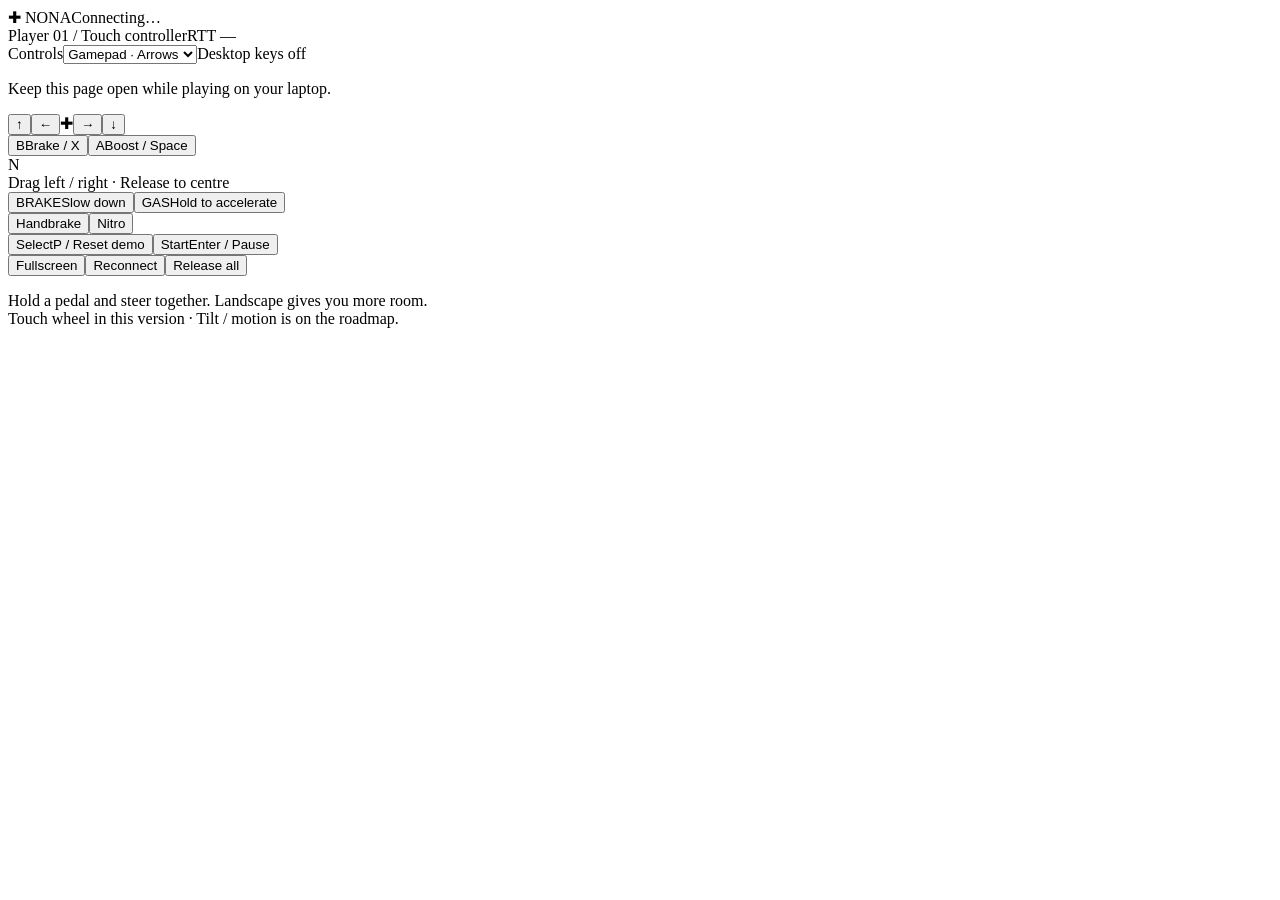
==== web/controller.html @ a643f90a "Add NONA racing controls, lap-time demo and configurable game input Preserve the working phone-contr" ====
<!doctype html><html lang="en"><head><meta charset="UTF-8"><meta name="viewport" content="width=device-width,initial-scale=1,maximum-scale=1,viewport-fit=cover"><meta name="theme-color" content="#0c1119"><title>NONA Controller</title><link rel="icon" href="data:,"><link rel="stylesheet" href="/static/style.css"><link rel="stylesheet" href="/static/controller.css"><script defer src="/static/controller.js"></script></head>
<body class="controller-body"><main class="pad-shell"><header><span class="brand"><span class="brand-icon">✚</span> NONA</span><span class="pill" id="connection"><span class="dot"></span><span id="status">Connecting…</span></span></header><div class="pad-meta"><span class="eyebrow">Player 01 / Touch controller</span><span id="latency" class="tiny">RTT —</span></div><div class="controller-mode"><label for="controller-profile">Controls</label><select id="controller-profile"><option value="arrows">Gamepad · Arrows</option><option value="wasd">Gamepad · WASD</option><option value="racing_arrows">Racing · Arrows</option><option value="racing_wasd">Racing · WASD</option></select><span id="bridge-status" class="tiny">Desktop keys off</span></div><p id="message" class="pad-message">Keep this page open while playing on your laptop.</p><section id="gamepad-controls" class="pad-controls" aria-label="Game controller"><div class="dpad" aria-label="Directional pad"><button data-button="up" class="pad-key up" aria-label="Up">↑</button><button data-button="left" class="pad-key left" aria-label="Left">←</button><span class="pad-centre">✚</span><button data-button="right" class="pad-key right" aria-label="Right">→</button><button data-button="down" class="pad-key down" aria-label="Down">↓</button></div><div class="action-pad"><button data-button="b" class="action-key b">B<span>Brake / X</span></button><button data-button="a" class="action-key a">A<span>Boost / Space</span></button></div></section><section id="racing-controls" class="racing-controls hidden" aria-label="Racing controller"><div class="wheel-area"><div id="wheel" class="wheel" role="slider" tabindex="0" aria-label="Steering wheel" aria-valuemin="-100" aria-valuemax="100" aria-valuenow="0"><div id="wheel-face" class="wheel-face"><span class="wheel-marker"></span><span class="wheel-spoke spoke-left"></span><span class="wheel-spoke spoke-right"></span><span class="wheel-spoke spoke-down"></span><span class="wheel-hub">N</span></div></div><span class="tiny">Drag left / right · Release to centre</span></div><div class="pedal-area"><button data-button="b" class="pedal brake">BRAKE<span>Slow down</span></button><button data-button="a" class="pedal gas">GAS<span>Hold to accelerate</span></button></div><div class="race-extras"><button data-button="handbrake" class="race-extra">Handbrake</button><button data-button="nitro" class="race-extra nitro">Nitro</button></div></section><div class="utility"><button data-button="select" class="utility-key">Select<span id="select-hint">P / Reset demo</span></button><button data-button="start" class="utility-key">Start<span id="start-hint">Enter / Pause</span></button></div><div class="pad-bottom"><button id="fullscreen" class="secondary">Fullscreen</button><button id="reconnect" class="secondary">Reconnect</button><button id="release" class="danger">Release all</button></div><p class="tiny pad-help">Hold a pedal and steer together. Landscape gives you more room.<br>Touch wheel in this version · Tilt / motion is on the roadmap.</p></main></body></html>
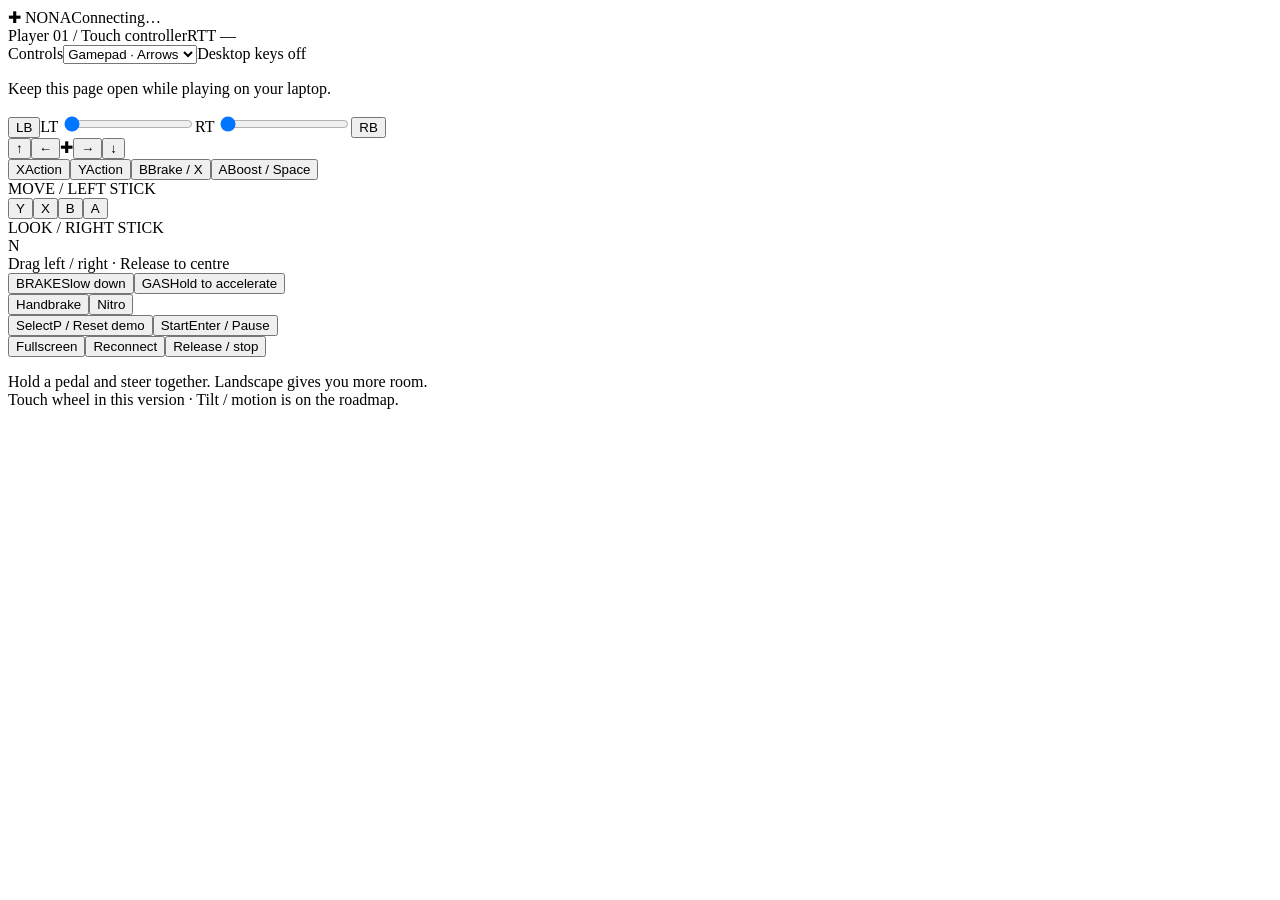
==== commit 6483b57b: "Add adaptive game profiles and optional Xbox controller output Persist and share game profiles, add " ====
--- a/web/controller.html
+++ b/web/controller.html
@@ -1,2 +1,2 @@
 <!doctype html><html lang="en"><head><meta charset="UTF-8"><meta name="viewport" content="width=device-width,initial-scale=1,maximum-scale=1,viewport-fit=cover"><meta name="theme-color" content="#0c1119"><title>NONA Controller</title><link rel="icon" href="data:,"><link rel="stylesheet" href="/static/style.css"><link rel="stylesheet" href="/static/controller.css"><script defer src="/static/controller.js"></script></head>
-<body class="controller-body"><main class="pad-shell"><header><span class="brand"><span class="brand-icon">✚</span> NONA</span><span class="pill" id="connection"><span class="dot"></span><span id="status">Connecting…</span></span></header><div class="pad-meta"><span class="eyebrow">Player 01 / Touch controller</span><span id="latency" class="tiny">RTT —</span></div><div class="controller-mode"><label for="controller-profile">Controls</label><select id="controller-profile"><option value="arrows">Gamepad · Arrows</option><option value="wasd">Gamepad · WASD</option><option value="racing_arrows">Racing · Arrows</option><option value="racing_wasd">Racing · WASD</option></select><span id="bridge-status" class="tiny">Desktop keys off</span></div><p id="message" class="pad-message">Keep this page open while playing on your laptop.</p><section id="gamepad-controls" class="pad-controls" aria-label="Game controller"><div class="dpad" aria-label="Directional pad"><button data-button="up" class="pad-key up" aria-label="Up">↑</button><button data-button="left" class="pad-key left" aria-label="Left">←</button><span class="pad-centre">✚</span><button data-button="right" class="pad-key right" aria-label="Right">→</button><button data-button="down" class="pad-key down" aria-label="Down">↓</button></div><div class="action-pad"><button data-button="b" class="action-key b">B<span>Brake / X</span></button><button data-button="a" class="action-key a">A<span>Boost / Space</span></button></div></section><section id="racing-controls" class="racing-controls hidden" aria-label="Racing controller"><div class="wheel-area"><div id="wheel" class="wheel" role="slider" tabindex="0" aria-label="Steering wheel" aria-valuemin="-100" aria-valuemax="100" aria-valuenow="0"><div id="wheel-face" class="wheel-face"><span class="wheel-marker"></span><span class="wheel-spoke spoke-left"></span><span class="wheel-spoke spoke-right"></span><span class="wheel-spoke spoke-down"></span><span class="wheel-hub">N</span></div></div><span class="tiny">Drag left / right · Release to centre</span></div><div class="pedal-area"><button data-button="b" class="pedal brake">BRAKE<span>Slow down</span></button><button data-button="a" class="pedal gas">GAS<span>Hold to accelerate</span></button></div><div class="race-extras"><button data-button="handbrake" class="race-extra">Handbrake</button><button data-button="nitro" class="race-extra nitro">Nitro</button></div></section><div class="utility"><button data-button="select" class="utility-key">Select<span id="select-hint">P / Reset demo</span></button><button data-button="start" class="utility-key">Start<span id="start-hint">Enter / Pause</span></button></div><div class="pad-bottom"><button id="fullscreen" class="secondary">Fullscreen</button><button id="reconnect" class="secondary">Reconnect</button><button id="release" class="danger">Release all</button></div><p class="tiny pad-help">Hold a pedal and steer together. Landscape gives you more room.<br>Touch wheel in this version · Tilt / motion is on the roadmap.</p></main></body></html>
+<body class="controller-body"><main class="pad-shell"><header><span class="brand"><span class="brand-icon">✚</span> NONA</span><span class="pill" id="connection"><span class="dot"></span><span id="status">Connecting…</span></span></header><div class="pad-meta"><span class="eyebrow">Player 01 / Touch controller</span><span id="latency" class="tiny">RTT —</span></div><div class="controller-mode"><label for="controller-profile">Controls</label><select id="controller-profile"><option value="arrows">Gamepad · Arrows</option><option value="wasd">Gamepad · WASD</option><option value="racing_arrows">Racing · Arrows</option><option value="racing_wasd">Racing · WASD</option></select><span id="bridge-status" class="tiny">Desktop keys off</span></div><p id="message" class="pad-message">Keep this page open while playing on your laptop.</p><div id="shoulders" class="shoulder-bar hidden"><button data-button="lb">LB</button><label>LT <input type="range" min="0" max="1" step="0.01" value="0" data-trigger="lt" aria-label="Left trigger"></label><label>RT <input type="range" min="0" max="1" step="0.01" value="0" data-trigger="rt" aria-label="Right trigger"></label><button data-button="rb">RB</button></div><section id="gamepad-controls" class="pad-controls" aria-label="Game controller"><div class="dpad" aria-label="Directional pad"><button data-button="up" class="pad-key up" aria-label="Up">↑</button><button data-button="left" class="pad-key left" aria-label="Left">←</button><span class="pad-centre">✚</span><button data-button="right" class="pad-key right" aria-label="Right">→</button><button data-button="down" class="pad-key down" aria-label="Down">↓</button></div><div class="action-pad"><button data-button="x" class="action-key x">X<span>Action</span></button><button data-button="y" class="action-key y">Y<span>Action</span></button><button data-button="b" class="action-key b">B<span>Brake / X</span></button><button data-button="a" class="action-key a">A<span>Boost / Space</span></button></div></section><section id="dualstick-controls" class="dualstick-controls hidden" aria-label="Dual-stick controller"><div class="stick-group"><div id="left-stick" class="stick" role="slider" tabindex="0" aria-label="Left analog stick"><span class="stick-thumb"></span></div><span class="tiny">MOVE / LEFT STICK</span></div><div class="compact-face"><button data-button="y" class="face-y">Y</button><button data-button="x" class="face-x">X</button><button data-button="b" class="face-b">B</button><button data-button="a" class="face-a">A</button></div><div class="stick-group"><div id="right-stick" class="stick" role="slider" tabindex="0" aria-label="Right analog stick"><span class="stick-thumb"></span></div><span class="tiny">LOOK / RIGHT STICK</span></div></section><section id="racing-controls" class="racing-controls hidden" aria-label="Racing controller"><div class="wheel-area"><div id="wheel" class="wheel" role="slider" tabindex="0" aria-label="Steering wheel" aria-valuemin="-100" aria-valuemax="100" aria-valuenow="0"><div id="wheel-face" class="wheel-face"><span class="wheel-marker"></span><span class="wheel-spoke spoke-left"></span><span class="wheel-spoke spoke-right"></span><span class="wheel-spoke spoke-down"></span><span class="wheel-hub">N</span></div></div><span class="tiny">Drag left / right · Release to centre</span></div><div class="pedal-area"><button data-button="b" class="pedal brake">BRAKE<span>Slow down</span></button><button data-button="a" class="pedal gas">GAS<span>Hold to accelerate</span></button></div><div class="race-extras"><button data-button="handbrake" class="race-extra">Handbrake</button><button data-button="nitro" class="race-extra nitro">Nitro</button></div></section><div class="utility"><button data-button="select" class="utility-key">Select<span id="select-hint">P / Reset demo</span></button><button data-button="start" class="utility-key">Start<span id="start-hint">Enter / Pause</span></button></div><div class="pad-bottom"><button id="fullscreen" class="secondary">Fullscreen</button><button id="reconnect" class="secondary">Reconnect</button><button id="release" class="danger">Release / stop</button></div><p class="tiny pad-help">Hold a pedal and steer together. Landscape gives you more room.<br>Touch wheel in this version · Tilt / motion is on the roadmap.</p></main></body></html>
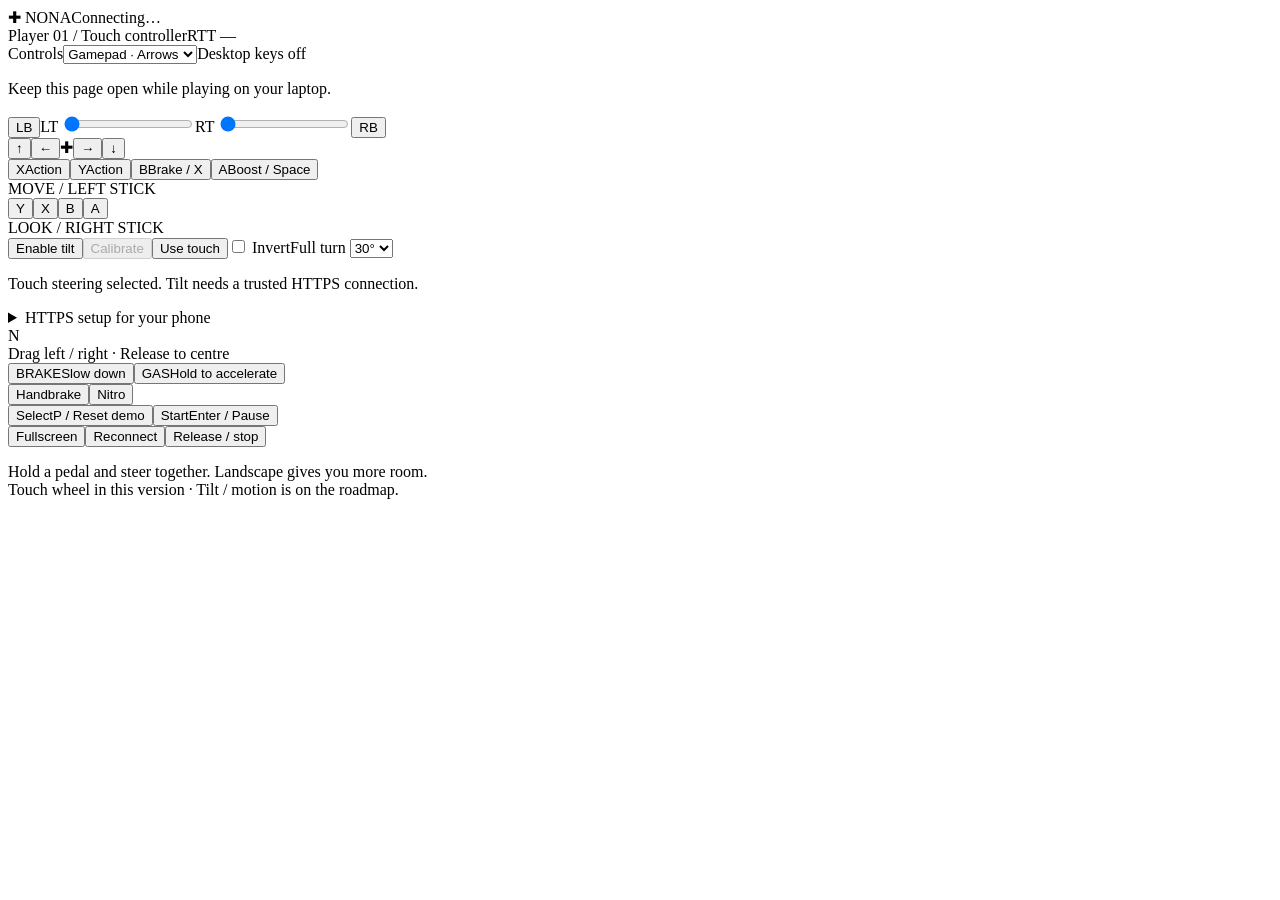
==== commit 8533805d: "Add calibrated phone tilt steering and trusted HTTPS test setup Map phone orientation to the existin" ====
--- a/web/controller.html
+++ b/web/controller.html
@@ -1,2 +1,2 @@
-<!doctype html><html lang="en"><head><meta charset="UTF-8"><meta name="viewport" content="width=device-width,initial-scale=1,maximum-scale=1,viewport-fit=cover"><meta name="theme-color" content="#0c1119"><title>NONA Controller</title><link rel="icon" href="data:,"><link rel="stylesheet" href="/static/style.css"><link rel="stylesheet" href="/static/controller.css"><script defer src="/static/controller.js"></script></head>
-<body class="controller-body"><main class="pad-shell"><header><span class="brand"><span class="brand-icon">✚</span> NONA</span><span class="pill" id="connection"><span class="dot"></span><span id="status">Connecting…</span></span></header><div class="pad-meta"><span class="eyebrow">Player 01 / Touch controller</span><span id="latency" class="tiny">RTT —</span></div><div class="controller-mode"><label for="controller-profile">Controls</label><select id="controller-profile"><option value="arrows">Gamepad · Arrows</option><option value="wasd">Gamepad · WASD</option><option value="racing_arrows">Racing · Arrows</option><option value="racing_wasd">Racing · WASD</option></select><span id="bridge-status" class="tiny">Desktop keys off</span></div><p id="message" class="pad-message">Keep this page open while playing on your laptop.</p><div id="shoulders" class="shoulder-bar hidden"><button data-button="lb">LB</button><label>LT <input type="range" min="0" max="1" step="0.01" value="0" data-trigger="lt" aria-label="Left trigger"></label><label>RT <input type="range" min="0" max="1" step="0.01" value="0" data-trigger="rt" aria-label="Right trigger"></label><button data-button="rb">RB</button></div><section id="gamepad-controls" class="pad-controls" aria-label="Game controller"><div class="dpad" aria-label="Directional pad"><button data-button="up" class="pad-key up" aria-label="Up">↑</button><button data-button="left" class="pad-key left" aria-label="Left">←</button><span class="pad-centre">✚</span><button data-button="right" class="pad-key right" aria-label="Right">→</button><button data-button="down" class="pad-key down" aria-label="Down">↓</button></div><div class="action-pad"><button data-button="x" class="action-key x">X<span>Action</span></button><button data-button="y" class="action-key y">Y<span>Action</span></button><button data-button="b" class="action-key b">B<span>Brake / X</span></button><button data-button="a" class="action-key a">A<span>Boost / Space</span></button></div></section><section id="dualstick-controls" class="dualstick-controls hidden" aria-label="Dual-stick controller"><div class="stick-group"><div id="left-stick" class="stick" role="slider" tabindex="0" aria-label="Left analog stick"><span class="stick-thumb"></span></div><span class="tiny">MOVE / LEFT STICK</span></div><div class="compact-face"><button data-button="y" class="face-y">Y</button><button data-button="x" class="face-x">X</button><button data-button="b" class="face-b">B</button><button data-button="a" class="face-a">A</button></div><div class="stick-group"><div id="right-stick" class="stick" role="slider" tabindex="0" aria-label="Right analog stick"><span class="stick-thumb"></span></div><span class="tiny">LOOK / RIGHT STICK</span></div></section><section id="racing-controls" class="racing-controls hidden" aria-label="Racing controller"><div class="wheel-area"><div id="wheel" class="wheel" role="slider" tabindex="0" aria-label="Steering wheel" aria-valuemin="-100" aria-valuemax="100" aria-valuenow="0"><div id="wheel-face" class="wheel-face"><span class="wheel-marker"></span><span class="wheel-spoke spoke-left"></span><span class="wheel-spoke spoke-right"></span><span class="wheel-spoke spoke-down"></span><span class="wheel-hub">N</span></div></div><span class="tiny">Drag left / right · Release to centre</span></div><div class="pedal-area"><button data-button="b" class="pedal brake">BRAKE<span>Slow down</span></button><button data-button="a" class="pedal gas">GAS<span>Hold to accelerate</span></button></div><div class="race-extras"><button data-button="handbrake" class="race-extra">Handbrake</button><button data-button="nitro" class="race-extra nitro">Nitro</button></div></section><div class="utility"><button data-button="select" class="utility-key">Select<span id="select-hint">P / Reset demo</span></button><button data-button="start" class="utility-key">Start<span id="start-hint">Enter / Pause</span></button></div><div class="pad-bottom"><button id="fullscreen" class="secondary">Fullscreen</button><button id="reconnect" class="secondary">Reconnect</button><button id="release" class="danger">Release / stop</button></div><p class="tiny pad-help">Hold a pedal and steer together. Landscape gives you more room.<br>Touch wheel in this version · Tilt / motion is on the roadmap.</p></main></body></html>
+<!doctype html><html lang="en"><head><meta charset="UTF-8"><meta name="viewport" content="width=device-width,initial-scale=1,maximum-scale=1,viewport-fit=cover"><meta name="theme-color" content="#0c1119"><title>NONA Controller</title><link rel="icon" href="data:,"><link rel="stylesheet" href="/static/style.css"><link rel="stylesheet" href="/static/controller.css"><script defer src="/static/motion.js"></script><script defer src="/static/controller.js"></script></head>
+<body class="controller-body"><main class="pad-shell"><header><span class="brand"><span class="brand-icon">✚</span> NONA</span><span class="pill" id="connection"><span class="dot"></span><span id="status">Connecting…</span></span></header><div class="pad-meta"><span class="eyebrow">Player 01 / Touch controller</span><span id="latency" class="tiny">RTT —</span></div><div class="controller-mode"><label for="controller-profile">Controls</label><select id="controller-profile"><option value="arrows">Gamepad · Arrows</option><option value="wasd">Gamepad · WASD</option><option value="racing_arrows">Racing · Arrows</option><option value="racing_wasd">Racing · WASD</option></select><span id="bridge-status" class="tiny">Desktop keys off</span></div><p id="message" class="pad-message">Keep this page open while playing on your laptop.</p><div id="shoulders" class="shoulder-bar hidden"><button data-button="lb">LB</button><label>LT <input type="range" min="0" max="1" step="0.01" value="0" data-trigger="lt" aria-label="Left trigger"></label><label>RT <input type="range" min="0" max="1" step="0.01" value="0" data-trigger="rt" aria-label="Right trigger"></label><button data-button="rb">RB</button></div><section id="gamepad-controls" class="pad-controls" aria-label="Game controller"><div class="dpad" aria-label="Directional pad"><button data-button="up" class="pad-key up" aria-label="Up">↑</button><button data-button="left" class="pad-key left" aria-label="Left">←</button><span class="pad-centre">✚</span><button data-button="right" class="pad-key right" aria-label="Right">→</button><button data-button="down" class="pad-key down" aria-label="Down">↓</button></div><div class="action-pad"><button data-button="x" class="action-key x">X<span>Action</span></button><button data-button="y" class="action-key y">Y<span>Action</span></button><button data-button="b" class="action-key b">B<span>Brake / X</span></button><button data-button="a" class="action-key a">A<span>Boost / Space</span></button></div></section><section id="dualstick-controls" class="dualstick-controls hidden" aria-label="Dual-stick controller"><div class="stick-group"><div id="left-stick" class="stick" role="slider" tabindex="0" aria-label="Left analog stick"><span class="stick-thumb"></span></div><span class="tiny">MOVE / LEFT STICK</span></div><div class="compact-face"><button data-button="y" class="face-y">Y</button><button data-button="x" class="face-x">X</button><button data-button="b" class="face-b">B</button><button data-button="a" class="face-a">A</button></div><div class="stick-group"><div id="right-stick" class="stick" role="slider" tabindex="0" aria-label="Right analog stick"><span class="stick-thumb"></span></div><span class="tiny">LOOK / RIGHT STICK</span></div></section><section id="motion-panel" class="motion-panel hidden" aria-label="Tilt steering"><div class="motion-actions"><button id="enable-motion" class="secondary">Enable tilt</button><button id="calibrate-motion" class="secondary" disabled>Calibrate</button><button id="disable-motion" class="secondary">Use touch</button><label><input type="checkbox" id="invert-motion"> Invert</label><label>Full turn <select id="motion-range"><option value="20">20°</option><option value="30" selected>30°</option><option value="45">45°</option></select></label></div><p id="motion-status" class="tiny">Touch steering selected. Tilt needs a trusted HTTPS connection.</p><details id="motion-setup"><summary>HTTPS setup for your phone</summary><p>Run PREPARE_MOTION_HTTPS.bat on the laptop and follow <a href="https://github.com/garvj65/nona/blob/main/docs/MOTION_TEST.md" target="_blank" rel="noopener noreferrer">the motion setup guide</a>. Install the generated public CA only after comparing its fingerprint with the laptop. Then restart using START_MOTION_WINDOWS.bat.</p><a href="/motion-ca.crt" class="button secondary">Download public motion CA</a></details></section><section id="racing-controls" class="racing-controls hidden" aria-label="Racing controller"><div class="wheel-area"><div id="wheel" class="wheel" role="slider" tabindex="0" aria-label="Steering wheel" aria-valuemin="-100" aria-valuemax="100" aria-valuenow="0"><div id="wheel-face" class="wheel-face"><span class="wheel-marker"></span><span class="wheel-spoke spoke-left"></span><span class="wheel-spoke spoke-right"></span><span class="wheel-spoke spoke-down"></span><span class="wheel-hub">N</span></div></div><span class="tiny">Drag left / right · Release to centre</span></div><div class="pedal-area"><button data-button="b" class="pedal brake">BRAKE<span>Slow down</span></button><button data-button="a" class="pedal gas">GAS<span>Hold to accelerate</span></button></div><div class="race-extras"><button data-button="handbrake" class="race-extra">Handbrake</button><button data-button="nitro" class="race-extra nitro">Nitro</button></div></section><div class="utility"><button data-button="select" class="utility-key">Select<span id="select-hint">P / Reset demo</span></button><button data-button="start" class="utility-key">Start<span id="start-hint">Enter / Pause</span></button></div><div class="pad-bottom"><button id="fullscreen" class="secondary">Fullscreen</button><button id="reconnect" class="secondary">Reconnect</button><button id="release" class="danger">Release / stop</button></div><p id="controller-help" class="tiny pad-help">Hold a pedal and steer together. Landscape gives you more room.<br>Touch wheel in this version · Tilt / motion is on the roadmap.</p></main></body></html>
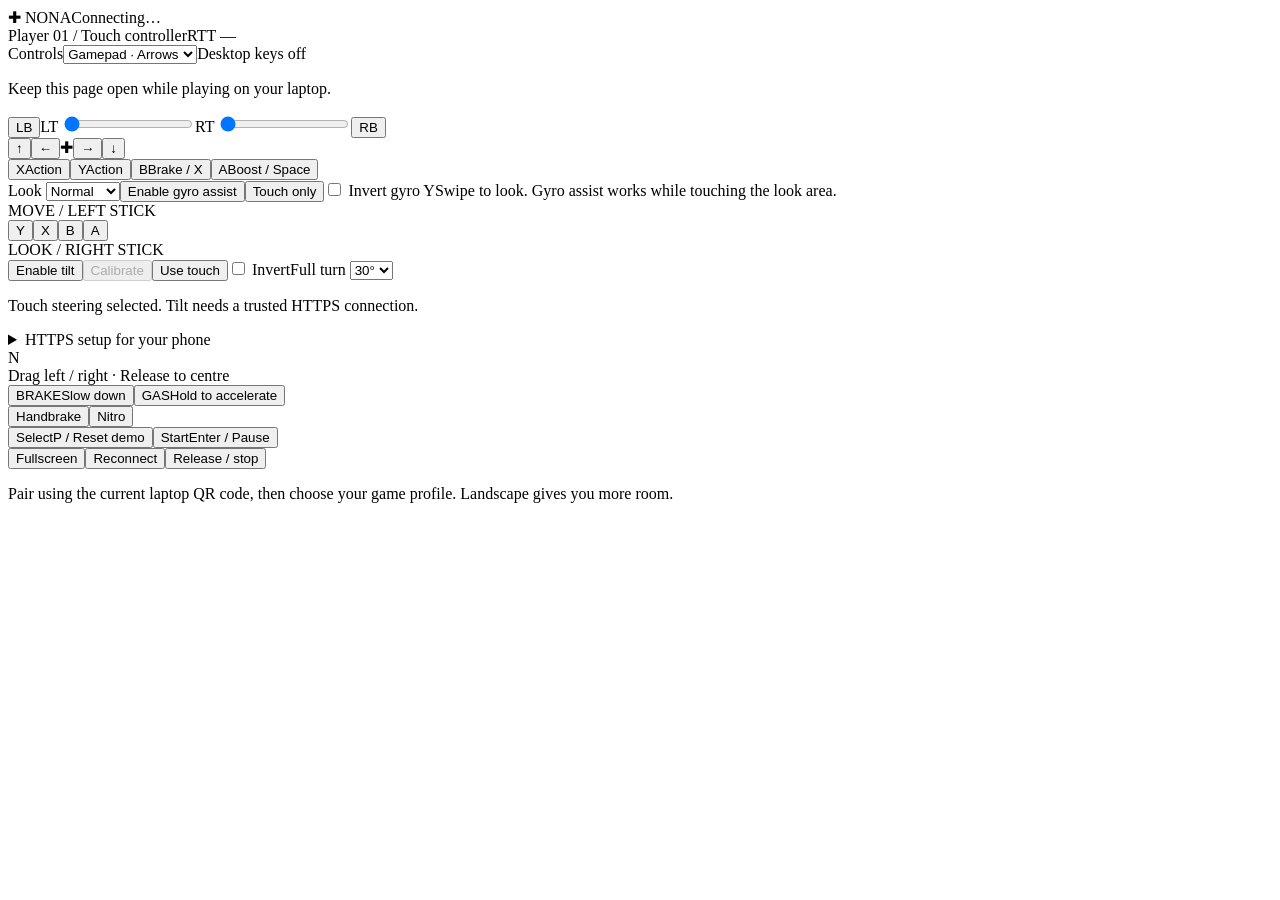
==== commit 533774ef: "Add mobile movement, swipe camera and clutched gyro assistance Add a floating WASD surface and bound" ====
--- a/web/controller.html
+++ b/web/controller.html
@@ -1,2 +1,2 @@
-<!doctype html><html lang="en"><head><meta charset="UTF-8"><meta name="viewport" content="width=device-width,initial-scale=1,maximum-scale=1,viewport-fit=cover"><meta name="theme-color" content="#0c1119"><title>NONA Controller</title><link rel="icon" href="data:,"><link rel="stylesheet" href="/static/style.css"><link rel="stylesheet" href="/static/controller.css"><script defer src="/static/motion.js"></script><script defer src="/static/controller.js"></script></head>
-<body class="controller-body"><main class="pad-shell"><header><span class="brand"><span class="brand-icon">✚</span> NONA</span><span class="pill" id="connection"><span class="dot"></span><span id="status">Connecting…</span></span></header><div class="pad-meta"><span class="eyebrow">Player 01 / Touch controller</span><span id="latency" class="tiny">RTT —</span></div><div class="controller-mode"><label for="controller-profile">Controls</label><select id="controller-profile"><option value="arrows">Gamepad · Arrows</option><option value="wasd">Gamepad · WASD</option><option value="racing_arrows">Racing · Arrows</option><option value="racing_wasd">Racing · WASD</option></select><span id="bridge-status" class="tiny">Desktop keys off</span></div><p id="message" class="pad-message">Keep this page open while playing on your laptop.</p><div id="shoulders" class="shoulder-bar hidden"><button data-button="lb">LB</button><label>LT <input type="range" min="0" max="1" step="0.01" value="0" data-trigger="lt" aria-label="Left trigger"></label><label>RT <input type="range" min="0" max="1" step="0.01" value="0" data-trigger="rt" aria-label="Right trigger"></label><button data-button="rb">RB</button></div><section id="gamepad-controls" class="pad-controls" aria-label="Game controller"><div class="dpad" aria-label="Directional pad"><button data-button="up" class="pad-key up" aria-label="Up">↑</button><button data-button="left" class="pad-key left" aria-label="Left">←</button><span class="pad-centre">✚</span><button data-button="right" class="pad-key right" aria-label="Right">→</button><button data-button="down" class="pad-key down" aria-label="Down">↓</button></div><div class="action-pad"><button data-button="x" class="action-key x">X<span>Action</span></button><button data-button="y" class="action-key y">Y<span>Action</span></button><button data-button="b" class="action-key b">B<span>Brake / X</span></button><button data-button="a" class="action-key a">A<span>Boost / Space</span></button></div></section><section id="dualstick-controls" class="dualstick-controls hidden" aria-label="Dual-stick controller"><div class="stick-group"><div id="left-stick" class="stick" role="slider" tabindex="0" aria-label="Left analog stick"><span class="stick-thumb"></span></div><span class="tiny">MOVE / LEFT STICK</span></div><div class="compact-face"><button data-button="y" class="face-y">Y</button><button data-button="x" class="face-x">X</button><button data-button="b" class="face-b">B</button><button data-button="a" class="face-a">A</button></div><div class="stick-group"><div id="right-stick" class="stick" role="slider" tabindex="0" aria-label="Right analog stick"><span class="stick-thumb"></span></div><span class="tiny">LOOK / RIGHT STICK</span></div></section><section id="motion-panel" class="motion-panel hidden" aria-label="Tilt steering"><div class="motion-actions"><button id="enable-motion" class="secondary">Enable tilt</button><button id="calibrate-motion" class="secondary" disabled>Calibrate</button><button id="disable-motion" class="secondary">Use touch</button><label><input type="checkbox" id="invert-motion"> Invert</label><label>Full turn <select id="motion-range"><option value="20">20°</option><option value="30" selected>30°</option><option value="45">45°</option></select></label></div><p id="motion-status" class="tiny">Touch steering selected. Tilt needs a trusted HTTPS connection.</p><details id="motion-setup"><summary>HTTPS setup for your phone</summary><p>Run PREPARE_MOTION_HTTPS.bat on the laptop and follow <a href="https://github.com/garvj65/nona/blob/main/docs/MOTION_TEST.md" target="_blank" rel="noopener noreferrer">the motion setup guide</a>. Install the generated public CA only after comparing its fingerprint with the laptop. Then restart using START_MOTION_WINDOWS.bat.</p><a href="/motion-ca.crt" class="button secondary">Download public motion CA</a></details></section><section id="racing-controls" class="racing-controls hidden" aria-label="Racing controller"><div class="wheel-area"><div id="wheel" class="wheel" role="slider" tabindex="0" aria-label="Steering wheel" aria-valuemin="-100" aria-valuemax="100" aria-valuenow="0"><div id="wheel-face" class="wheel-face"><span class="wheel-marker"></span><span class="wheel-spoke spoke-left"></span><span class="wheel-spoke spoke-right"></span><span class="wheel-spoke spoke-down"></span><span class="wheel-hub">N</span></div></div><span class="tiny">Drag left / right · Release to centre</span></div><div class="pedal-area"><button data-button="b" class="pedal brake">BRAKE<span>Slow down</span></button><button data-button="a" class="pedal gas">GAS<span>Hold to accelerate</span></button></div><div class="race-extras"><button data-button="handbrake" class="race-extra">Handbrake</button><button data-button="nitro" class="race-extra nitro">Nitro</button></div></section><div class="utility"><button data-button="select" class="utility-key">Select<span id="select-hint">P / Reset demo</span></button><button data-button="start" class="utility-key">Start<span id="start-hint">Enter / Pause</span></button></div><div class="pad-bottom"><button id="fullscreen" class="secondary">Fullscreen</button><button id="reconnect" class="secondary">Reconnect</button><button id="release" class="danger">Release / stop</button></div><p id="controller-help" class="tiny pad-help">Hold a pedal and steer together. Landscape gives you more room.<br>Touch wheel in this version · Tilt / motion is on the roadmap.</p></main></body></html>
+<!doctype html><html lang="en"><head><meta charset="UTF-8"><meta name="viewport" content="width=device-width,initial-scale=1,maximum-scale=1,viewport-fit=cover"><meta name="theme-color" content="#0c1119"><title>NONA Controller</title><link rel="icon" href="data:,"><link rel="stylesheet" href="/static/style.css"><link rel="stylesheet" href="/static/controller.css"><script defer src="/static/motion.js"></script><script defer src="/static/mobile-input.js"></script><script defer src="/static/controller.js"></script></head>
+<body class="controller-body"><main class="pad-shell"><header><span class="brand"><span class="brand-icon">✚</span> NONA</span><span class="pill" id="connection"><span class="dot"></span><span id="status">Connecting…</span></span></header><div class="pad-meta"><span class="eyebrow">Player 01 / Touch controller</span><span id="latency" class="tiny">RTT —</span></div><div class="controller-mode"><label for="controller-profile">Controls</label><select id="controller-profile"><option value="arrows">Gamepad · Arrows</option><option value="wasd">Gamepad · WASD</option><option value="racing_arrows">Racing · Arrows</option><option value="racing_wasd">Racing · WASD</option></select><span id="bridge-status" class="tiny">Desktop keys off</span></div><p id="message" class="pad-message">Keep this page open while playing on your laptop.</p><div id="shoulders" class="shoulder-bar hidden"><button data-button="lb">LB</button><label>LT <input type="range" min="0" max="1" step="0.01" value="0" data-trigger="lt" aria-label="Left trigger"></label><label>RT <input type="range" min="0" max="1" step="0.01" value="0" data-trigger="rt" aria-label="Right trigger"></label><button data-button="rb">RB</button></div><section id="gamepad-controls" class="pad-controls" aria-label="Game controller"><div class="dpad" aria-label="Directional pad"><button data-button="up" class="pad-key up" aria-label="Up">↑</button><button data-button="left" class="pad-key left" aria-label="Left">←</button><span class="pad-centre">✚</span><button data-button="right" class="pad-key right" aria-label="Right">→</button><button data-button="down" class="pad-key down" aria-label="Down">↓</button></div><div class="action-pad"><button data-button="x" class="action-key x">X<span>Action</span></button><button data-button="y" class="action-key y">Y<span>Action</span></button><button data-button="b" class="action-key b">B<span>Brake / X</span></button><button data-button="a" class="action-key a">A<span>Boost / Space</span></button></div></section><section id="look-settings" class="look-settings hidden" aria-label="Camera options"><label>Look <select id="look-gain"><option value="0.5">Slow</option><option value="1" selected>Normal</option><option value="1.5">Fast</option><option value="2">Very fast</option></select></label><button id="enable-gyro" class="secondary">Enable gyro assist</button><button id="disable-gyro" class="secondary">Touch only</button><label><input type="checkbox" id="gyro-invert"> Invert gyro Y</label><span id="gyro-status" class="tiny">Swipe to look. Gyro assist works while touching the look area.</span></section><section id="dualstick-controls" class="dualstick-controls hidden" aria-label="Dual-stick controller"><div class="stick-group"><div id="left-stick" class="stick" role="slider" tabindex="0" aria-label="Left analog stick"><span class="stick-thumb"></span></div><span class="tiny" id="move-label">MOVE / LEFT STICK</span></div><div class="compact-face"><button data-button="y" class="face-y">Y</button><button data-button="x" class="face-x">X</button><button data-button="b" class="face-b">B</button><button data-button="a" class="face-a">A</button></div><div class="stick-group"><div id="right-stick" class="stick" role="slider" tabindex="0" aria-label="Right analog stick"><span class="stick-thumb"></span></div><span class="tiny" id="look-label">LOOK / RIGHT STICK</span></div></section><section id="motion-panel" class="motion-panel hidden" aria-label="Tilt steering"><div class="motion-actions"><button id="enable-motion" class="secondary">Enable tilt</button><button id="calibrate-motion" class="secondary" disabled>Calibrate</button><button id="disable-motion" class="secondary">Use touch</button><label><input type="checkbox" id="invert-motion"> Invert</label><label>Full turn <select id="motion-range"><option value="20">20°</option><option value="30" selected>30°</option><option value="45">45°</option></select></label></div><p id="motion-status" class="tiny">Touch steering selected. Tilt needs a trusted HTTPS connection.</p><details id="motion-setup"><summary>HTTPS setup for your phone</summary><p>Run PREPARE_MOTION_HTTPS.bat on the laptop and follow <a href="https://github.com/garvj65/nona/blob/main/docs/MOTION_TEST.md" target="_blank" rel="noopener noreferrer">the motion setup guide</a>. Install the generated public CA only after comparing its fingerprint with the laptop. Then restart using START_MOTION_WINDOWS.bat.</p><a href="/motion-ca.crt" class="button secondary">Download public motion CA</a></details></section><section id="racing-controls" class="racing-controls hidden" aria-label="Racing controller"><div class="wheel-area"><div id="wheel" class="wheel" role="slider" tabindex="0" aria-label="Steering wheel" aria-valuemin="-100" aria-valuemax="100" aria-valuenow="0"><div id="wheel-face" class="wheel-face"><span class="wheel-marker"></span><span class="wheel-spoke spoke-left"></span><span class="wheel-spoke spoke-right"></span><span class="wheel-spoke spoke-down"></span><span class="wheel-hub">N</span></div></div><span class="tiny">Drag left / right · Release to centre</span></div><div class="pedal-area"><button data-button="b" class="pedal brake">BRAKE<span>Slow down</span></button><button data-button="a" class="pedal gas">GAS<span>Hold to accelerate</span></button></div><div class="race-extras"><button data-button="handbrake" class="race-extra">Handbrake</button><button data-button="nitro" class="race-extra nitro">Nitro</button></div></section><div class="utility"><button data-button="select" class="utility-key">Select<span id="select-hint">P / Reset demo</span></button><button data-button="start" class="utility-key">Start<span id="start-hint">Enter / Pause</span></button></div><div class="pad-bottom"><button id="fullscreen" class="secondary">Fullscreen</button><button id="reconnect" class="secondary">Reconnect</button><button id="release" class="danger">Release / stop</button></div><p id="controller-help" class="tiny pad-help">Pair using the current laptop QR code, then choose your game profile. Landscape gives you more room.</p></main></body></html>
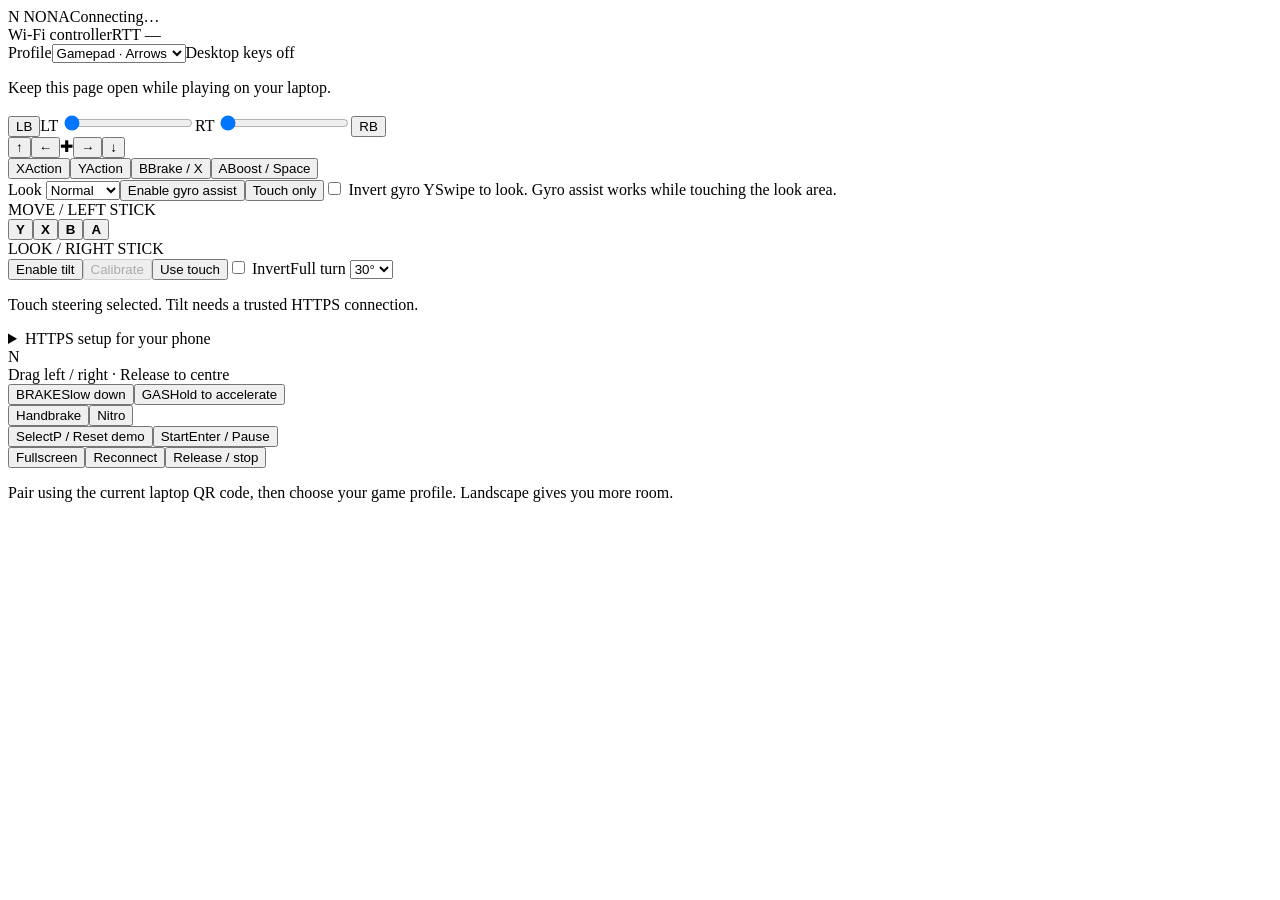
==== commit 3327c4e8: "Redesign controller desk and tighten native input lifecycle Replace the promotional dashboard with a" ====
--- a/web/controller.html
+++ b/web/controller.html
@@ -1,2 +1,2 @@
-<!doctype html><html lang="en"><head><meta charset="UTF-8"><meta name="viewport" content="width=device-width,initial-scale=1,maximum-scale=1,viewport-fit=cover"><meta name="theme-color" content="#0c1119"><title>NONA Controller</title><link rel="icon" href="data:,"><link rel="stylesheet" href="/static/style.css"><link rel="stylesheet" href="/static/controller.css"><script defer src="/static/motion.js"></script><script defer src="/static/mobile-input.js"></script><script defer src="/static/controller.js"></script></head>
-<body class="controller-body"><main class="pad-shell"><header><span class="brand"><span class="brand-icon">✚</span> NONA</span><span class="pill" id="connection"><span class="dot"></span><span id="status">Connecting…</span></span></header><div class="pad-meta"><span class="eyebrow">Player 01 / Touch controller</span><span id="latency" class="tiny">RTT —</span></div><div class="controller-mode"><label for="controller-profile">Controls</label><select id="controller-profile"><option value="arrows">Gamepad · Arrows</option><option value="wasd">Gamepad · WASD</option><option value="racing_arrows">Racing · Arrows</option><option value="racing_wasd">Racing · WASD</option></select><span id="bridge-status" class="tiny">Desktop keys off</span></div><p id="message" class="pad-message">Keep this page open while playing on your laptop.</p><div id="shoulders" class="shoulder-bar hidden"><button data-button="lb">LB</button><label>LT <input type="range" min="0" max="1" step="0.01" value="0" data-trigger="lt" aria-label="Left trigger"></label><label>RT <input type="range" min="0" max="1" step="0.01" value="0" data-trigger="rt" aria-label="Right trigger"></label><button data-button="rb">RB</button></div><section id="gamepad-controls" class="pad-controls" aria-label="Game controller"><div class="dpad" aria-label="Directional pad"><button data-button="up" class="pad-key up" aria-label="Up">↑</button><button data-button="left" class="pad-key left" aria-label="Left">←</button><span class="pad-centre">✚</span><button data-button="right" class="pad-key right" aria-label="Right">→</button><button data-button="down" class="pad-key down" aria-label="Down">↓</button></div><div class="action-pad"><button data-button="x" class="action-key x">X<span>Action</span></button><button data-button="y" class="action-key y">Y<span>Action</span></button><button data-button="b" class="action-key b">B<span>Brake / X</span></button><button data-button="a" class="action-key a">A<span>Boost / Space</span></button></div></section><section id="look-settings" class="look-settings hidden" aria-label="Camera options"><label>Look <select id="look-gain"><option value="0.5">Slow</option><option value="1" selected>Normal</option><option value="1.5">Fast</option><option value="2">Very fast</option></select></label><button id="enable-gyro" class="secondary">Enable gyro assist</button><button id="disable-gyro" class="secondary">Touch only</button><label><input type="checkbox" id="gyro-invert"> Invert gyro Y</label><span id="gyro-status" class="tiny">Swipe to look. Gyro assist works while touching the look area.</span></section><section id="dualstick-controls" class="dualstick-controls hidden" aria-label="Dual-stick controller"><div class="stick-group"><div id="left-stick" class="stick" role="slider" tabindex="0" aria-label="Left analog stick"><span class="stick-thumb"></span></div><span class="tiny" id="move-label">MOVE / LEFT STICK</span></div><div class="compact-face"><button data-button="y" class="face-y">Y</button><button data-button="x" class="face-x">X</button><button data-button="b" class="face-b">B</button><button data-button="a" class="face-a">A</button></div><div class="stick-group"><div id="right-stick" class="stick" role="slider" tabindex="0" aria-label="Right analog stick"><span class="stick-thumb"></span></div><span class="tiny" id="look-label">LOOK / RIGHT STICK</span></div></section><section id="motion-panel" class="motion-panel hidden" aria-label="Tilt steering"><div class="motion-actions"><button id="enable-motion" class="secondary">Enable tilt</button><button id="calibrate-motion" class="secondary" disabled>Calibrate</button><button id="disable-motion" class="secondary">Use touch</button><label><input type="checkbox" id="invert-motion"> Invert</label><label>Full turn <select id="motion-range"><option value="20">20°</option><option value="30" selected>30°</option><option value="45">45°</option></select></label></div><p id="motion-status" class="tiny">Touch steering selected. Tilt needs a trusted HTTPS connection.</p><details id="motion-setup"><summary>HTTPS setup for your phone</summary><p>Run PREPARE_MOTION_HTTPS.bat on the laptop and follow <a href="https://github.com/garvj65/nona/blob/main/docs/MOTION_TEST.md" target="_blank" rel="noopener noreferrer">the motion setup guide</a>. Install the generated public CA only after comparing its fingerprint with the laptop. Then restart using START_MOTION_WINDOWS.bat.</p><a href="/motion-ca.crt" class="button secondary">Download public motion CA</a></details></section><section id="racing-controls" class="racing-controls hidden" aria-label="Racing controller"><div class="wheel-area"><div id="wheel" class="wheel" role="slider" tabindex="0" aria-label="Steering wheel" aria-valuemin="-100" aria-valuemax="100" aria-valuenow="0"><div id="wheel-face" class="wheel-face"><span class="wheel-marker"></span><span class="wheel-spoke spoke-left"></span><span class="wheel-spoke spoke-right"></span><span class="wheel-spoke spoke-down"></span><span class="wheel-hub">N</span></div></div><span class="tiny">Drag left / right · Release to centre</span></div><div class="pedal-area"><button data-button="b" class="pedal brake">BRAKE<span>Slow down</span></button><button data-button="a" class="pedal gas">GAS<span>Hold to accelerate</span></button></div><div class="race-extras"><button data-button="handbrake" class="race-extra">Handbrake</button><button data-button="nitro" class="race-extra nitro">Nitro</button></div></section><div class="utility"><button data-button="select" class="utility-key">Select<span id="select-hint">P / Reset demo</span></button><button data-button="start" class="utility-key">Start<span id="start-hint">Enter / Pause</span></button></div><div class="pad-bottom"><button id="fullscreen" class="secondary">Fullscreen</button><button id="reconnect" class="secondary">Reconnect</button><button id="release" class="danger">Release / stop</button></div><p id="controller-help" class="tiny pad-help">Pair using the current laptop QR code, then choose your game profile. Landscape gives you more room.</p></main></body></html>
+<!doctype html><html lang="en"><head><meta charset="UTF-8"><meta name="viewport" content="width=device-width,initial-scale=1,maximum-scale=1,viewport-fit=cover"><meta name="theme-color" content="#152023"><title>NONA Controller</title><link rel="icon" href="data:,"><link rel="stylesheet" href="/static/style.css"><link rel="stylesheet" href="/static/controller.css"><script defer src="/static/motion.js"></script><script defer src="/static/mobile-input.js"></script><script defer src="/static/controller.js"></script></head>
+<body class="controller-body"><main class="pad-shell"><header><span class="brand"><span class="brand-icon">N</span> NONA</span><span class="pill" id="connection"><span class="dot"></span><span id="status">Connecting…</span></span></header><div class="pad-meta"><span class="eyebrow">Wi-Fi controller</span><span id="latency" class="tiny">RTT —</span></div><div class="controller-mode"><label for="controller-profile">Profile</label><select id="controller-profile"><option value="arrows">Gamepad · Arrows</option><option value="wasd">Gamepad · WASD</option><option value="racing_arrows">Racing · Arrows</option><option value="racing_wasd">Racing · WASD</option></select><span id="bridge-status" class="tiny">Desktop keys off</span></div><p id="message" class="pad-message">Keep this page open while playing on your laptop.</p><div id="shoulders" class="shoulder-bar hidden"><button data-button="lb">LB</button><label>LT <input type="range" min="0" max="1" step="0.01" value="0" data-trigger="lt" aria-label="Left trigger"></label><label>RT <input type="range" min="0" max="1" step="0.01" value="0" data-trigger="rt" aria-label="Right trigger"></label><button data-button="rb">RB</button></div><section id="gamepad-controls" class="pad-controls" aria-label="Game controller"><div class="dpad" aria-label="Directional pad"><button data-button="up" class="pad-key up" aria-label="Up">↑</button><button data-button="left" class="pad-key left" aria-label="Left">←</button><span class="pad-centre">✚</span><button data-button="right" class="pad-key right" aria-label="Right">→</button><button data-button="down" class="pad-key down" aria-label="Down">↓</button></div><div class="action-pad"><button data-button="x" class="action-key x">X<span>Action</span></button><button data-button="y" class="action-key y">Y<span>Action</span></button><button data-button="b" class="action-key b">B<span>Brake / X</span></button><button data-button="a" class="action-key a">A<span>Boost / Space</span></button></div></section><section id="look-settings" class="look-settings hidden" aria-label="Camera options"><label>Look <select id="look-gain"><option value="0.5">Slow</option><option value="1" selected>Normal</option><option value="1.5">Fast</option><option value="2">Very fast</option></select></label><button id="enable-gyro" class="secondary">Enable gyro assist</button><button id="disable-gyro" class="secondary">Touch only</button><label><input type="checkbox" id="gyro-invert"> Invert gyro Y</label><span id="gyro-status" class="tiny">Swipe to look. Gyro assist works while touching the look area.</span></section><section id="dualstick-controls" class="dualstick-controls hidden" aria-label="Dual-stick controller"><div class="stick-group"><div id="left-stick" class="stick" role="slider" tabindex="0" aria-label="Left analog stick"><span class="stick-thumb"></span></div><span class="tiny" id="move-label">MOVE / LEFT STICK</span></div><div class="compact-face"><button data-button="y" class="face-y"><b>Y</b><span></span></button><button data-button="x" class="face-x"><b>X</b><span></span></button><button data-button="b" class="face-b"><b>B</b><span></span></button><button data-button="a" class="face-a"><b>A</b><span></span></button></div><div class="stick-group"><div id="right-stick" class="stick" role="slider" tabindex="0" aria-label="Right analog stick"><span class="stick-thumb"></span></div><span class="tiny" id="look-label">LOOK / RIGHT STICK</span></div></section><section id="motion-panel" class="motion-panel hidden" aria-label="Tilt steering"><div class="motion-actions"><button id="enable-motion" class="secondary">Enable tilt</button><button id="calibrate-motion" class="secondary" disabled>Calibrate</button><button id="disable-motion" class="secondary">Use touch</button><label><input type="checkbox" id="invert-motion"> Invert</label><label>Full turn <select id="motion-range"><option value="20">20°</option><option value="30" selected>30°</option><option value="45">45°</option></select></label></div><p id="motion-status" class="tiny">Touch steering selected. Tilt needs a trusted HTTPS connection.</p><details id="motion-setup"><summary>HTTPS setup for your phone</summary><p>Run PREPARE_MOTION_HTTPS.bat on the laptop and follow <a href="https://github.com/garvj65/nona/blob/main/docs/MOTION_TEST.md" target="_blank" rel="noopener noreferrer">the motion setup guide</a>. Install the generated public CA only after comparing its fingerprint with the laptop. Then restart using START_MOTION_WINDOWS.bat.</p><a href="/motion-ca.crt" class="button secondary">Download public motion CA</a></details></section><section id="racing-controls" class="racing-controls hidden" aria-label="Racing controller"><div class="wheel-area"><div id="wheel" class="wheel" role="slider" tabindex="0" aria-label="Steering wheel" aria-valuemin="-100" aria-valuemax="100" aria-valuenow="0"><div id="wheel-face" class="wheel-face"><span class="wheel-marker"></span><span class="wheel-spoke spoke-left"></span><span class="wheel-spoke spoke-right"></span><span class="wheel-spoke spoke-down"></span><span class="wheel-hub">N</span></div></div><span class="tiny">Drag left / right · Release to centre</span></div><div class="pedal-area"><button data-button="b" class="pedal brake">BRAKE<span>Slow down</span></button><button data-button="a" class="pedal gas">GAS<span>Hold to accelerate</span></button></div><div class="race-extras"><button data-button="handbrake" class="race-extra">Handbrake</button><button data-button="nitro" class="race-extra nitro">Nitro</button></div></section><div class="utility"><button data-button="select" class="utility-key">Select<span id="select-hint">P / Reset demo</span></button><button data-button="start" class="utility-key">Start<span id="start-hint">Enter / Pause</span></button></div><div class="pad-bottom"><button id="fullscreen" class="secondary">Fullscreen</button><button id="reconnect" class="secondary">Reconnect</button><button id="release" class="danger">Release / stop</button></div><p id="controller-help" class="tiny pad-help">Pair using the current laptop QR code, then choose your game profile. Landscape gives you more room.</p></main></body></html>
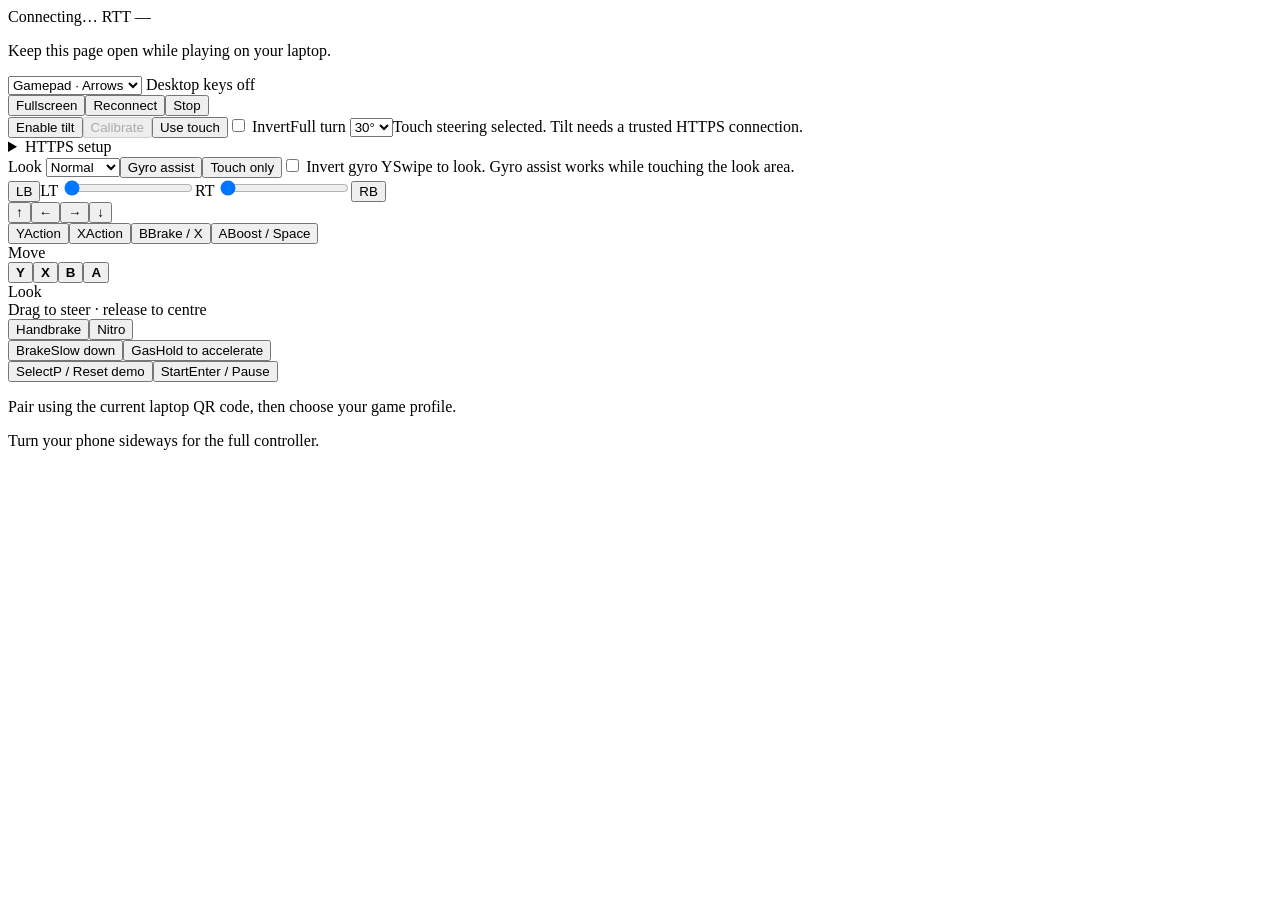
==== commit bcdc209f: "Redesign phone controller, dashboard and Android app as one graphite system - Colour now means state" ====
--- a/web/controller.html
+++ b/web/controller.html
@@ -1,2 +1,39 @@
-<!doctype html><html lang="en"><head><meta charset="UTF-8"><meta name="viewport" content="width=device-width,initial-scale=1,maximum-scale=1,viewport-fit=cover"><meta name="theme-color" content="#152023"><title>NONA Controller</title><link rel="icon" href="data:,"><link rel="stylesheet" href="/static/style.css"><link rel="stylesheet" href="/static/controller.css"><script defer src="/static/motion.js"></script><script defer src="/static/mobile-input.js"></script><script defer src="/static/controller.js"></script></head>
-<body class="controller-body"><main class="pad-shell"><header><span class="brand"><span class="brand-icon">N</span> NONA</span><span class="pill" id="connection"><span class="dot"></span><span id="status">Connecting…</span></span></header><div class="pad-meta"><span class="eyebrow">Wi-Fi controller</span><span id="latency" class="tiny">RTT —</span></div><div class="controller-mode"><label for="controller-profile">Profile</label><select id="controller-profile"><option value="arrows">Gamepad · Arrows</option><option value="wasd">Gamepad · WASD</option><option value="racing_arrows">Racing · Arrows</option><option value="racing_wasd">Racing · WASD</option></select><span id="bridge-status" class="tiny">Desktop keys off</span></div><p id="message" class="pad-message">Keep this page open while playing on your laptop.</p><div id="shoulders" class="shoulder-bar hidden"><button data-button="lb">LB</button><label>LT <input type="range" min="0" max="1" step="0.01" value="0" data-trigger="lt" aria-label="Left trigger"></label><label>RT <input type="range" min="0" max="1" step="0.01" value="0" data-trigger="rt" aria-label="Right trigger"></label><button data-button="rb">RB</button></div><section id="gamepad-controls" class="pad-controls" aria-label="Game controller"><div class="dpad" aria-label="Directional pad"><button data-button="up" class="pad-key up" aria-label="Up">↑</button><button data-button="left" class="pad-key left" aria-label="Left">←</button><span class="pad-centre">✚</span><button data-button="right" class="pad-key right" aria-label="Right">→</button><button data-button="down" class="pad-key down" aria-label="Down">↓</button></div><div class="action-pad"><button data-button="x" class="action-key x">X<span>Action</span></button><button data-button="y" class="action-key y">Y<span>Action</span></button><button data-button="b" class="action-key b">B<span>Brake / X</span></button><button data-button="a" class="action-key a">A<span>Boost / Space</span></button></div></section><section id="look-settings" class="look-settings hidden" aria-label="Camera options"><label>Look <select id="look-gain"><option value="0.5">Slow</option><option value="1" selected>Normal</option><option value="1.5">Fast</option><option value="2">Very fast</option></select></label><button id="enable-gyro" class="secondary">Enable gyro assist</button><button id="disable-gyro" class="secondary">Touch only</button><label><input type="checkbox" id="gyro-invert"> Invert gyro Y</label><span id="gyro-status" class="tiny">Swipe to look. Gyro assist works while touching the look area.</span></section><section id="dualstick-controls" class="dualstick-controls hidden" aria-label="Dual-stick controller"><div class="stick-group"><div id="left-stick" class="stick" role="slider" tabindex="0" aria-label="Left analog stick"><span class="stick-thumb"></span></div><span class="tiny" id="move-label">MOVE / LEFT STICK</span></div><div class="compact-face"><button data-button="y" class="face-y"><b>Y</b><span></span></button><button data-button="x" class="face-x"><b>X</b><span></span></button><button data-button="b" class="face-b"><b>B</b><span></span></button><button data-button="a" class="face-a"><b>A</b><span></span></button></div><div class="stick-group"><div id="right-stick" class="stick" role="slider" tabindex="0" aria-label="Right analog stick"><span class="stick-thumb"></span></div><span class="tiny" id="look-label">LOOK / RIGHT STICK</span></div></section><section id="motion-panel" class="motion-panel hidden" aria-label="Tilt steering"><div class="motion-actions"><button id="enable-motion" class="secondary">Enable tilt</button><button id="calibrate-motion" class="secondary" disabled>Calibrate</button><button id="disable-motion" class="secondary">Use touch</button><label><input type="checkbox" id="invert-motion"> Invert</label><label>Full turn <select id="motion-range"><option value="20">20°</option><option value="30" selected>30°</option><option value="45">45°</option></select></label></div><p id="motion-status" class="tiny">Touch steering selected. Tilt needs a trusted HTTPS connection.</p><details id="motion-setup"><summary>HTTPS setup for your phone</summary><p>Run PREPARE_MOTION_HTTPS.bat on the laptop and follow <a href="https://github.com/garvj65/nona/blob/main/docs/MOTION_TEST.md" target="_blank" rel="noopener noreferrer">the motion setup guide</a>. Install the generated public CA only after comparing its fingerprint with the laptop. Then restart using START_MOTION_WINDOWS.bat.</p><a href="/motion-ca.crt" class="button secondary">Download public motion CA</a></details></section><section id="racing-controls" class="racing-controls hidden" aria-label="Racing controller"><div class="wheel-area"><div id="wheel" class="wheel" role="slider" tabindex="0" aria-label="Steering wheel" aria-valuemin="-100" aria-valuemax="100" aria-valuenow="0"><div id="wheel-face" class="wheel-face"><span class="wheel-marker"></span><span class="wheel-spoke spoke-left"></span><span class="wheel-spoke spoke-right"></span><span class="wheel-spoke spoke-down"></span><span class="wheel-hub">N</span></div></div><span class="tiny">Drag left / right · Release to centre</span></div><div class="pedal-area"><button data-button="b" class="pedal brake">BRAKE<span>Slow down</span></button><button data-button="a" class="pedal gas">GAS<span>Hold to accelerate</span></button></div><div class="race-extras"><button data-button="handbrake" class="race-extra">Handbrake</button><button data-button="nitro" class="race-extra nitro">Nitro</button></div></section><div class="utility"><button data-button="select" class="utility-key">Select<span id="select-hint">P / Reset demo</span></button><button data-button="start" class="utility-key">Start<span id="start-hint">Enter / Pause</span></button></div><div class="pad-bottom"><button id="fullscreen" class="secondary">Fullscreen</button><button id="reconnect" class="secondary">Reconnect</button><button id="release" class="danger">Release / stop</button></div><p id="controller-help" class="tiny pad-help">Pair using the current laptop QR code, then choose your game profile. Landscape gives you more room.</p></main></body></html>
+<!doctype html><html lang="en"><head><meta charset="UTF-8"><meta name="viewport" content="width=device-width,initial-scale=1,maximum-scale=1,viewport-fit=cover"><meta name="theme-color" content="#0f1113"><title>NONA Controller</title><link rel="icon" href="data:,"><link rel="stylesheet" href="/static/controller.css"><script defer src="/static/motion.js"></script><script defer src="/static/mobile-input.js"></script><script defer src="/static/controller.js"></script></head>
+<body class="controller-body"><main class="pad-shell">
+<header class="bar">
+  <span class="pill" id="connection"><span class="dot"></span><span id="status">Connecting…</span></span>
+  <span id="latency" class="rtt">RTT —</span>
+  <p id="message" class="pad-message">Keep this page open while playing on your laptop.</p>
+  <select id="controller-profile" aria-label="Game profile"><option value="arrows">Gamepad · Arrows</option><option value="wasd">Gamepad · WASD</option><option value="racing_arrows">Racing · Arrows</option><option value="racing_wasd">Racing · WASD</option></select>
+  <span id="bridge-status" class="bridge">Desktop keys off</span>
+  <div class="bar-actions"><button id="fullscreen" class="quiet">Fullscreen</button><button id="reconnect" class="quiet">Reconnect</button><button id="release" class="stop">Stop</button></div>
+</header>
+
+<section id="motion-panel" class="strip hidden" aria-label="Tilt steering"><button id="enable-motion">Enable tilt</button><button id="calibrate-motion" disabled>Calibrate</button><button id="disable-motion">Use touch</button><label><input type="checkbox" id="invert-motion"> Invert</label><label>Full turn <select id="motion-range"><option value="20">20°</option><option value="30" selected>30°</option><option value="45">45°</option></select></label><span id="motion-status" class="strip-note">Touch steering selected. Tilt needs a trusted HTTPS connection.</span><details id="motion-setup"><summary>HTTPS setup</summary><p>Run PREPARE_MOTION_HTTPS.bat on the laptop and follow <a href="https://github.com/garvj65/nona/blob/main/docs/MOTION_TEST.md" target="_blank" rel="noopener noreferrer">the motion setup guide</a>. Install the generated public CA only after comparing its fingerprint with the laptop, then restart with START_MOTION_WINDOWS.bat.</p><a href="/motion-ca.crt">Download public motion CA</a></details></section>
+<section id="look-settings" class="strip hidden" aria-label="Camera options"><label>Look <select id="look-gain"><option value="0.5">Slow</option><option value="1" selected>Normal</option><option value="1.5">Fast</option><option value="2">Very fast</option></select></label><button id="enable-gyro">Gyro assist</button><button id="disable-gyro">Touch only</button><label><input type="checkbox" id="gyro-invert"> Invert gyro Y</label><span id="gyro-status" class="strip-note">Swipe to look. Gyro assist works while touching the look area.</span></section>
+
+<div class="play">
+<div id="shoulders" class="shoulders hidden"><button data-button="lb">LB</button><label>LT <input type="range" min="0" max="1" step="0.01" value="0" data-trigger="lt" aria-label="Left trigger"></label><label>RT <input type="range" min="0" max="1" step="0.01" value="0" data-trigger="rt" aria-label="Right trigger"></label><button data-button="rb">RB</button></div>
+
+<section id="gamepad-controls" class="gamepad" aria-label="Game controller">
+  <div class="dpad" aria-label="Directional pad"><button data-button="up" class="pad-key up" aria-label="Up">↑</button><button data-button="left" class="pad-key left" aria-label="Left">←</button><span class="pad-centre"></span><button data-button="right" class="pad-key right" aria-label="Right">→</button><button data-button="down" class="pad-key down" aria-label="Down">↓</button></div>
+  <div class="face"><button data-button="y" class="action-key y">Y<span>Action</span></button><button data-button="x" class="action-key x">X<span>Action</span></button><button data-button="b" class="action-key b">B<span>Brake / X</span></button><button data-button="a" class="action-key a">A<span>Boost / Space</span></button></div>
+</section>
+
+<section id="dualstick-controls" class="dualstick hidden" aria-label="Dual-stick controller">
+  <div class="stick-group"><div id="left-stick" class="stick" role="slider" tabindex="0" aria-label="Left analog stick"><span class="stick-thumb"></span></div><span class="stick-label" id="move-label">Move</span></div>
+  <div class="face compact-face"><button data-button="y" class="face-y"><b>Y</b><span></span></button><button data-button="x" class="face-x"><b>X</b><span></span></button><button data-button="b" class="face-b"><b>B</b><span></span></button><button data-button="a" class="face-a"><b>A</b><span></span></button></div>
+  <div class="stick-group"><div id="right-stick" class="stick" role="slider" tabindex="0" aria-label="Right analog stick"><span class="stick-thumb"></span></div><span class="stick-label" id="look-label">Look</span></div>
+</section>
+
+<section id="racing-controls" class="racing hidden" aria-label="Racing controller">
+  <div class="wheel-area"><div id="wheel" class="wheel" role="slider" tabindex="0" aria-label="Steering wheel" aria-valuemin="-100" aria-valuemax="100" aria-valuenow="0"><div id="wheel-face" class="wheel-face"><span class="wheel-marker"></span><span class="wheel-spoke spoke-left"></span><span class="wheel-spoke spoke-right"></span><span class="wheel-spoke spoke-down"></span><span class="wheel-hub"></span></div></div><span class="stick-label">Drag to steer · release to centre</span></div>
+  <div class="race-extras"><button data-button="handbrake" class="race-extra">Handbrake</button><button data-button="nitro" class="race-extra">Nitro</button></div>
+  <div class="pedal-area"><button data-button="b" class="pedal brake">Brake<span>Slow down</span></button><button data-button="a" class="pedal gas">Gas<span>Hold to accelerate</span></button></div>
+</section>
+</div>
+
+<div class="utility"><button data-button="select" class="utility-key">Select<span id="select-hint">P / Reset demo</span></button><button data-button="start" class="utility-key">Start<span id="start-hint">Enter / Pause</span></button></div>
+<p id="controller-help" class="pad-help">Pair using the current laptop QR code, then choose your game profile.</p>
+<p class="rotate-hint">Turn your phone sideways for the full controller.</p>
+</main></body></html>
